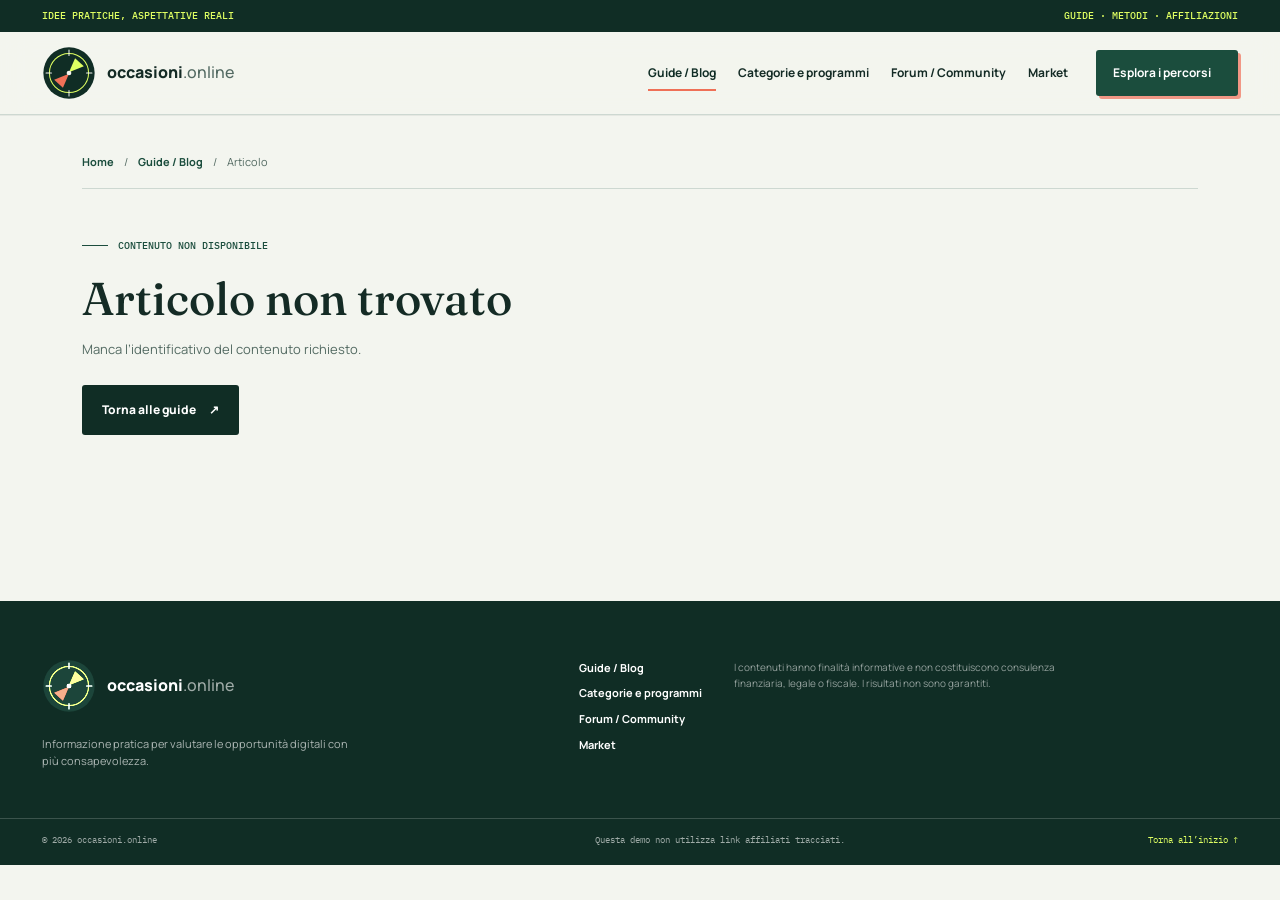
==== articolo.html @ 95d27167 "occasioni" ====
<!doctype html>
<html lang="it">
  <head>
    <meta charset="utf-8" />
    <meta name="viewport" content="width=device-width, initial-scale=1" />
    <meta name="theme-color" content="#102d25" />
    <meta id="page-description" name="description" content="Leggi le guide di Occasioni.online sui metodi per guadagnare online." />
    <title>Articolo — Occasioni.online</title>
    <link rel="preconnect" href="https://fonts.googleapis.com" />
    <link rel="preconnect" href="https://fonts.gstatic.com" crossorigin />
    <link
      href="https://fonts.googleapis.com/css2?family=Fraunces:opsz,wght@9..144,400;9..144,500;9..144,600;9..144,700&family=IBM+Plex+Mono:wght@400;500;600&family=Manrope:wght@400;500;600;700;800&display=swap"
      rel="stylesheet"
    />
    <link rel="stylesheet" href="occasioni.css?v=15" />
    <script src="https://unpkg.com/lucide@0.468.0" defer></script>
    <script src="content-pages.js?v=2" defer></script>
  </head>
  <body data-content-page="article">
    <a class="skip-link" href="#main">Salta al contenuto</a>

    <div class="topline">
      <div class="topline__inner">
        <span>IDEE PRATICHE, ASPETTATIVE REALI</span>
        <span>Guide · metodi · affiliazioni</span>
      </div>
    </div>

    <header class="site-header">
      <div class="site-header__inner">
        <a class="brand" href="index.html#inizio" aria-label="Occasioni.online, inizio pagina">
          <img class="brand__mark" src="assets/occasioni-compass.svg?v=1" alt="" />
          <span class="brand__name">occasioni<span>.online</span></span>
        </a>
        <button class="menu-toggle" id="menu-toggle" type="button" aria-label="Apri il menu" aria-controls="primary-navigation" aria-expanded="false">
          <span></span>
          <span></span>
        </button>
        <nav class="primary-nav" id="primary-navigation" aria-label="Navigazione principale">
          <a href="guide.html" aria-current="page">Guide / Blog</a>
          <a href="opportunita.html">Categorie e programmi</a>
          <a href="community.html">Forum / Community</a>
          <a href="market.html">Market</a>
        </nav>
        <a class="header-link" href="opportunita.html">Esplora i percorsi <i data-lucide="arrow-up-right" aria-hidden="true"></i></a>
      </div>
    </header>

    <main class="detail-page" id="main">
      <nav class="breadcrumbs" aria-label="Percorso di navigazione">
        <a href="index.html">Home</a><span aria-hidden="true">/</span><a href="guide.html">Guide / Blog</a><span aria-hidden="true">/</span><span id="detail-breadcrumb" aria-current="page">Articolo</span>
      </nav>

      <p class="detail-state" id="detail-state" role="status" aria-live="polite">Caricamento articolo…</p>

      <article class="article-detail" id="article-detail" hidden>
        <header class="article-detail__header">
          <p class="eyebrow eyebrow--dark"><span class="eyebrow__rule"></span><span id="detail-category"></span></p>
          <h1 id="detail-title"></h1>
          <p class="article-detail__excerpt" id="detail-excerpt"></p>
          <div class="article-detail__meta">
            <span id="detail-reading-time"></span>
            <div class="detail-tags" id="detail-tags" aria-label="Argomenti"></div>
          </div>
          <img class="article-detail__image" id="detail-image" src="" alt="" fetchpriority="high" hidden />
        </header>

        <div class="article-detail__body" id="detail-body"></div>

        <section class="article-detail__points" id="detail-points-section" aria-labelledby="detail-points-title" hidden>
          <h2 id="detail-points-title">Da tenere a mente</h2>
          <ul id="detail-points"></ul>
        </section>

        <div class="article-detail__actions">
          <a class="button button--dark" href="guide.html">Altre guide <i data-lucide="arrow-up-right" aria-hidden="true"></i></a>
        </div>
      </article>

      <section class="detail-not-found" id="detail-not-found" aria-labelledby="detail-error-title" hidden>
        <p class="eyebrow eyebrow--dark"><span class="eyebrow__rule"></span> CONTENUTO NON DISPONIBILE</p>
        <h1 id="detail-error-title">Articolo non trovato</h1>
        <p id="detail-error-message">Il link potrebbe non essere corretto o l’articolo non è pubblicato.</p>
        <a class="button button--dark" href="guide.html">Torna alle guide <span aria-hidden="true">↗</span></a>
      </section>
    </main>

    <footer class="site-footer">
      <div class="site-footer__main">
        <div>
          <a class="brand brand--footer" href="index.html#inizio">
            <img class="brand__mark" src="assets/occasioni-compass.svg?v=1" alt="" />
            <span class="brand__name">occasioni<span>.online</span></span>
          </a>
          <p>Informazione pratica per valutare le opportunità digitali con più consapevolezza.</p>
        </div>
        <nav class="footer-nav" aria-label="Navigazione nel footer">
          <a href="guide.html">Guide / Blog</a>
          <a href="opportunita.html">Categorie e programmi</a>
          <a href="community.html">Forum / Community</a>
          <a href="market.html">Market</a>
        </nav>
        <p class="site-footer__note">I contenuti hanno finalità informative e non costituiscono consulenza finanziaria, legale o fiscale. I risultati non sono garantiti.</p>
      </div>
      <div class="site-footer__bottom">
        <span>© <span id="current-year"></span> occasioni.online</span>
        <span>Questa demo non utilizza link affiliati tracciati.</span>
        <a href="#main">Torna all’inizio ↑</a>
      </div>
    </footer>
  </body>
</html>
---- occasioni.css ----
:root {
  color-scheme: light;
  --ink: #17231f;
  --forest: #193c30;
  --forest-deep: #10271f;
  --paper: #f4f5ef;
  --white: #fff;
  --acid: #d9f277;
  --coral: #ef7354;
  --sky: #c8e2e4;
  --muted: #63716a;
  --line: #d7ded7;
  --display: "Fraunces", Georgia, serif;
  --body: "Manrope", sans-serif;
  --mono: "IBM Plex Mono", monospace;
}

* {
  box-sizing: border-box;
}

html {
  scroll-behavior: smooth;
  scroll-padding-top: 90px;
}

body {
  margin: 0;
  background: var(--paper);
  color: var(--ink);
  font-family: var(--body);
  font-size: 15px;
  line-height: 1.6;
}

button,
input,
select {
  color: inherit;
  font: inherit;
}

a {
  color: inherit;
}

button,
a,
input,
select {
  -webkit-tap-highlight-color: transparent;
}

a:focus-visible,
button:focus-visible,
input:focus-visible,
select:focus-visible,
summary:focus-visible {
  outline: 3px solid var(--coral);
  outline-offset: 3px;
}

::selection {
  background: var(--acid);
  color: var(--forest-deep);
}

[hidden] {
  display: none !important;
}

.skip-link:not(:focus) {
  position: absolute;
  width: 1px;
  height: 1px;
  padding: 0;
  margin: -1px;
  overflow: hidden;
  clip: rect(0, 0, 0, 0);
  white-space: nowrap;
  border: 0;
}

.skip-link:focus {
  position: fixed;
  z-index: 30;
  top: 12px;
  left: 12px;
  padding: 10px 14px;
  background: var(--white);
}

.topline {
  background: var(--forest-deep);
  color: var(--acid);
  font-family: var(--mono);
  font-size: 10px;
  font-weight: 500;
  text-transform: uppercase;
}

.topline__inner {
  display: flex;
  justify-content: space-between;
  align-items: center;
  max-width: 1440px;
  min-height: 32px;
  padding: 0 42px;
  margin: 0 auto;
}

.site-header {
  position: sticky;
  z-index: 20;
  top: 0;
  background: var(--paper);
  border-bottom: 1px solid var(--line);
}

.site-header__inner {
  display: flex;
  align-items: center;
  gap: 28px;
  max-width: 1440px;
  min-height: 76px;
  padding: 0 42px;
  margin: 0 auto;
}

.brand {
  display: inline-flex;
  flex: 0 0 auto;
  align-items: center;
  gap: 11px;
  text-decoration: none;
}

.brand__mark {
  display: block;
  flex: 0 0 60px;
  width: 60px;
  height: 60px;
  background: transparent;
}

.brand__name {
  font-size: 16px;
  font-weight: 800;
}

.brand__name span {
  color: var(--muted);
  font-weight: 500;
}

.primary-nav {
  display: flex;
  align-items: center;
  gap: 26px;
  margin-left: auto;
  font-size: 12px;
  font-weight: 700;
}

.primary-nav a,
.footer-nav a {
  text-decoration: none;
}

.primary-nav a:hover,
.footer-nav a:hover,
.site-footer__bottom a:hover {
  text-decoration: underline;
  text-underline-offset: 4px;
}

.header-link {
  display: inline-flex;
  align-items: center;
  gap: 10px;
  min-height: 42px;
  padding: 0 15px;
  background: var(--forest);
  color: var(--white);
  font-size: 12px;
  font-weight: 700;
  text-decoration: none;
  transition: background 160ms ease, color 160ms ease;
}

.header-link:hover {
  background: var(--acid);
  color: var(--forest-deep);
}

.menu-toggle {
  display: none;
  width: 42px;
  height: 42px;
  padding: 10px;
  border: 1px solid var(--line);
  background: transparent;
  cursor: pointer;
}

.menu-toggle span {
  display: block;
  height: 2px;
  margin: 5px 0;
  background: var(--forest-deep);
  transition: transform 160ms ease;
}

.menu-toggle[aria-expanded="true"] span:first-child {
  transform: translateY(3.5px) rotate(45deg);
}

.menu-toggle[aria-expanded="true"] span:last-child {
  transform: translateY(-3.5px) rotate(-45deg);
}

.hero {
  position: relative;
  display: grid;
  min-height: 570px;
  overflow: hidden;
  align-items: center;
  isolation: isolate;
  background: var(--paper);
  color: var(--forest-deep);
}

.hero__image {
  position: absolute;
  z-index: -1;
  inset: 0;
  width: 100%;
  height: 100%;
}

.hero__image {
  object-fit: cover;
  object-position: center 52%;
  animation: hero-arrive 900ms ease-out both;
}

.hero__content {
  width: min(100%, 1440px);
  padding: 68px 42px 60px;
  margin: 0 auto;
  animation: text-arrive 650ms 100ms ease-out both;
}

.eyebrow {
  display: flex;
  align-items: center;
  gap: 10px;
  margin: 0 0 22px;
  font-family: var(--mono);
  font-size: 10px;
  font-weight: 500;
  line-height: 1.4;
  text-transform: uppercase;
}

.eyebrow__rule {
  display: inline-block;
  flex: 0 0 26px;
  width: 26px;
  height: 1px;
  background: currentColor;
}

.eyebrow--light {
  color: var(--acid);
}

.eyebrow--dark {
  color: var(--forest);
}

.hero h1 {
  max-width: 800px;
  margin: 0;
  font-family: var(--display);
  font-size: 76px;
  font-weight: 500;
  line-height: 0.96;
}

.hero .eyebrow,
.hero h1,
.hero__intro,
.hero__text-link {
  text-shadow: 0 1px 8px rgba(255, 255, 255, 0.7);
}

.hero h1 em,
.section-heading h2 em,
.directory__heading h2 em {
  color: var(--acid);
  font-weight: 400;
}

.hero h1 em {
  color: #a5402e;
}

.hero__dot {
  color: var(--acid);
}

.hero__intro {
  max-width: 550px;
  margin: 28px 0 0;
  color: rgba(16, 39, 31, 0.92);
  font-size: 17px;
}

.hero__actions {
  display: flex;
  flex-wrap: wrap;
  align-items: center;
  gap: 24px;
  margin-top: 32px;
}

.button {
  display: inline-flex;
  align-items: center;
  justify-content: center;
  gap: 20px;
  min-height: 48px;
  padding: 0 20px;
  border: 0;
  font-size: 12px;
  font-weight: 800;
  text-decoration: none;
  transition: transform 160ms ease, background 160ms ease;
}

.button:hover {
  transform: translateY(-2px);
}

.button--acid {
  background: var(--acid);
  color: var(--forest-deep);
}

.hero__text-link {
  color: var(--forest-deep);
  font-size: 12px;
  font-weight: 700;
  text-decoration-thickness: 1px;
  text-underline-offset: 5px;
}

.section-wrap {
  max-width: 1440px;
  padding: 92px 42px;
  margin: 0 auto;
}

.section-heading {
  display: flex;
  justify-content: space-between;
  align-items: end;
  gap: 40px;
  margin-bottom: 42px;
}

.section-heading .eyebrow {
  margin-bottom: 18px;
}

.section-heading h2,
.directory__heading h2,
.method__intro h2,
.disclosure h2 {
  margin: 0;
  font-family: var(--display);
  font-size: 52px;
  font-weight: 500;
  line-height: 1.04;
}

.section-heading h2 em {
  color: var(--forest);
}

.section-heading__note {
  max-width: 390px;
  margin: 0 0 5px;
  color: var(--muted);
  font-size: 13px;
}

.category-grid {
  display: grid;
  grid-template-columns: repeat(4, minmax(0, 1fr));
  border-top: 1px solid var(--line);
  border-left: 1px solid var(--line);
}

.category-link {
  display: grid;
  grid-template-columns: 32px 1fr 20px;
  align-items: start;
  gap: 13px;
  min-height: 122px;
  padding: 21px 17px;
  border-right: 1px solid var(--line);
  border-bottom: 1px solid var(--line);
  background: rgba(255, 255, 255, 0.32);
  text-decoration: none;
  transition: background 180ms ease, color 180ms ease;
}

.category-link:hover {
  background: var(--forest);
  color: var(--white);
}

.category-link__number {
  padding-top: 3px;
  color: var(--coral);
  font-family: var(--mono);
  font-size: 10px;
  font-weight: 600;
}

.category-link strong,
.category-link small {
  display: block;
}

.category-link strong {
  font-size: 13px;
  line-height: 1.4;
}

.category-link small {
  margin-top: 8px;
  color: var(--muted);
  font-size: 10px;
  line-height: 1.5;
}

.category-link:hover small {
  color: rgba(255, 255, 255, 0.7);
}

.category-link__arrow {
  justify-self: end;
  color: var(--forest);
}

.category-link:hover .category-link__arrow {
  color: var(--acid);
}

.guides {
  border-top: 1px solid var(--line);
}

.section-heading--guides {
  align-items: end;
}

.guide-tools {
  display: grid;
  grid-template-columns: minmax(190px, 1fr) minmax(150px, 0.75fr);
  gap: 12px;
  width: min(100%, 470px);
}

.search-field,
.select-field {
  display: grid;
  gap: 7px;
  min-width: 0;
  color: var(--muted);
  font-family: var(--mono);
  font-size: 9px;
  font-weight: 500;
  text-transform: uppercase;
}

.search-field input,
.select-field select {
  width: 100%;
  min-height: 44px;
  padding: 0 12px;
  border: 1px solid var(--line);
  border-radius: 0;
  background: var(--white);
  color: var(--ink);
  font-family: var(--body);
  font-size: 11px;
  font-weight: 600;
  text-transform: none;
}

.search-field input::placeholder {
  color: #87938c;
  font-weight: 400;
}

.results-status {
  min-height: 18px;
  margin: -20px 0 18px;
  color: var(--muted);
  font-family: var(--mono);
  font-size: 10px;
}

.article-grid {
  display: grid;
  grid-template-columns: repeat(3, minmax(0, 1fr));
  gap: 32px 22px;
}

.article-card {
  min-width: 0;
  border-bottom: 1px solid var(--line);
  animation: card-arrive 380ms ease-out both;
  cursor: pointer;
}

.article-card__image-wrap {
  position: relative;
  overflow: hidden;
  aspect-ratio: 1.48;
  background: var(--sky);
}

.article-card__image {
  display: block;
  width: 100%;
  height: 100%;
  object-fit: cover;
  transition: transform 350ms ease;
}

.article-card:hover .article-card__image {
  transform: scale(1.035);
}

.article-card__number {
  position: absolute;
  right: 12px;
  bottom: 12px;
  display: grid;
  place-items: center;
  width: 34px;
  height: 34px;
  background: var(--acid);
  color: var(--forest-deep);
  font-family: var(--mono);
  font-size: 10px;
  font-weight: 600;
}

.article-card__content {
  padding: 17px 2px 19px;
}

.article-card__meta {
  display: flex;
  justify-content: space-between;
  gap: 10px;
  margin-bottom: 10px;
  color: var(--forest);
  font-family: var(--mono);
  font-size: 9px;
  font-weight: 500;
  text-transform: uppercase;
}

.article-card h3 {
  margin: 0;
  font-family: var(--display);
  font-size: 25px;
  font-weight: 500;
  line-height: 1.12;
}

.article-card__excerpt {
  margin: 11px 0 16px;
  color: var(--muted);
  font-size: 11px;
  line-height: 1.7;
}

.article-card__read {
  display: inline-flex;
  align-items: center;
  gap: 12px;
  padding: 0 0 5px;
  border: 0;
  border-bottom: 1px solid var(--forest);
  background: transparent;
  color: var(--forest);
  cursor: pointer;
  font-size: 11px;
  font-weight: 800;
}

.article-card__read:hover {
  color: #a5402e;
  border-color: var(--coral);
}

.empty-state {
  padding: 26px 0;
  border-top: 1px solid var(--line);
  color: var(--muted);
  font-size: 13px;
}

.directory {
  background: var(--forest);
  color: var(--white);
}

.directory__inner {
  max-width: 1440px;
  padding: 88px 42px 72px;
  margin: 0 auto;
}

.directory__heading {
  display: flex;
  justify-content: space-between;
  align-items: end;
  gap: 40px;
  margin-bottom: 42px;
}

.directory__heading h2 em {
  color: var(--acid);
}

.directory__heading > p {
  max-width: 440px;
  margin: 0 0 5px;
  color: rgba(255, 255, 255, 0.74);
  font-size: 13px;
}

.directory__filters {
  display: flex;
  align-items: end;
  justify-content: space-between;
  gap: 24px;
  padding-bottom: 19px;
  border-bottom: 1px solid rgba(255, 255, 255, 0.2);
}

.directory__sector-control {
  display: grid;
  justify-items: end;
  gap: 7px;
}

.directory__filter-label {
  color: rgba(255, 255, 255, 0.72);
  font-family: var(--mono);
  font-size: 9px;
  text-transform: uppercase;
}

.search-field--light {
  width: min(100%, 330px);
  color: var(--acid);
}

.search-field--light input {
  border-color: rgba(255, 255, 255, 0.35);
  background: transparent;
  color: var(--white);
}

.search-field--light input::placeholder {
  color: rgba(255, 255, 255, 0.55);
}

.sector-filter {
  display: flex;
  flex-wrap: wrap;
  justify-content: end;
  gap: 7px;
}

.sector-filter button {
  min-height: 34px;
  padding: 0 11px;
  border: 1px solid rgba(255, 255, 255, 0.28);
  background: transparent;
  color: rgba(255, 255, 255, 0.82);
  cursor: pointer;
  font-size: 10px;
  font-weight: 700;
  transition: background 150ms ease, color 150ms ease;
}

.sector-filter button:hover,
.sector-filter button[aria-pressed="true"] {
  border-color: var(--acid);
  background: var(--acid);
  color: var(--forest-deep);
}

.results-status--light {
  margin: 18px 0 7px;
  color: rgba(255, 255, 255, 0.65);
}

.program-grid {
  display: grid;
  grid-template-columns: repeat(3, minmax(0, 1fr));
  gap: 1px;
  background: rgba(255, 255, 255, 0.2);
  border: 1px solid rgba(255, 255, 255, 0.2);
}

.program-card {
  display: flex;
  min-height: 250px;
  flex-direction: column;
  align-items: start;
  padding: 23px;
  background: var(--forest-deep);
  animation: card-arrive 380ms ease-out both;
  cursor: pointer;
}

.program-card__type {
  display: inline-block;
  padding: 5px 8px;
  background: rgba(217, 242, 119, 0.13);
  color: var(--acid);
  font-family: var(--mono);
  font-size: 9px;
  text-transform: uppercase;
}

.program-card h3 {
  margin: 18px 0 7px;
  font-family: var(--display);
  font-size: 27px;
  font-weight: 500;
  line-height: 1.15;
}

.program-card__description {
  margin: 0;
  color: rgba(255, 255, 255, 0.7);
  font-size: 11px;
}

.program-card__sectors {
  display: flex;
  flex-wrap: wrap;
  gap: 6px;
  margin: 16px 0 19px;
}

.program-card__sectors span {
  padding: 4px 7px;
  border: 1px solid rgba(255, 255, 255, 0.2);
  color: rgba(255, 255, 255, 0.78);
  font-size: 9px;
}

.program-card__link {
  display: inline-flex;
  align-items: center;
  gap: 10px;
  margin-top: auto;
  color: var(--acid);
  font-size: 11px;
  font-weight: 800;
  text-decoration-thickness: 1px;
  text-underline-offset: 4px;
}

.program-card__link:hover {
  color: var(--white);
}

.directory__disclaimer {
  max-width: 950px;
  margin: 22px 0 0;
  color: rgba(255, 255, 255, 0.62);
  font-size: 10px;
}

.directory__disclaimer strong {
  color: var(--acid);
}

.method {
  display: grid;
  grid-template-columns: minmax(260px, 0.85fr) minmax(0, 1.15fr);
  gap: 80px;
  align-items: start;
}

.method__intro h2 {
  font-size: 44px;
}

.method__intro > p:last-child {
  max-width: 440px;
  margin: 20px 0 0;
  color: var(--muted);
  font-size: 12px;
}

.method__steps {
  border-top: 1px solid var(--line);
}

.method-step {
  display: grid;
  grid-template-columns: 54px 1fr;
  gap: 18px;
  padding: 20px 0;
  border-bottom: 1px solid var(--line);
}

.method-step > span {
  padding-top: 3px;
  color: var(--coral);
  font-family: var(--mono);
  font-size: 11px;
  font-weight: 600;
}

.method-step h3 {
  margin: 0;
  font-size: 14px;
}

.method-step p {
  margin: 5px 0 0;
  color: var(--muted);
  font-size: 11px;
}

.disclosure {
  background: var(--coral);
  color: var(--forest-deep);
}

.disclosure__inner {
  display: grid;
  grid-template-columns: 52px 1fr minmax(240px, 0.65fr);
  align-items: center;
  gap: 25px;
  max-width: 1440px;
  min-height: 250px;
  padding: 45px 42px;
  margin: 0 auto;
}

.disclosure__mark {
  display: grid;
  place-items: center;
  width: 44px;
  height: 44px;
  border: 1px solid var(--forest-deep);
  border-radius: 50%;
  font-family: var(--display);
  font-size: 26px;
}

.disclosure .eyebrow {
  margin-bottom: 12px;
}

.disclosure h2 {
  font-size: 38px;
}

.disclosure__inner > p {
  max-width: 370px;
  margin: 0;
  font-size: 12px;
  font-weight: 600;
}

.site-footer {
  background: var(--forest-deep);
  color: var(--white);
}

.site-footer__main,
.site-footer__bottom {
  display: grid;
  grid-template-columns: 1fr auto 1fr;
  gap: 32px;
  max-width: 1440px;
  padding: 44px 42px;
  margin: 0 auto;
}

.brand--footer .brand__mark {
  filter: brightness(1.12);
}

.brand--footer .brand__name {
  color: var(--white);
}

.brand--footer .brand__name span {
  color: rgba(255, 255, 255, 0.6);
}

.site-footer__main > div > p {
  max-width: 320px;
  margin: 15px 0 0;
  color: rgba(255, 255, 255, 0.65);
  font-size: 11px;
}

.footer-nav {
  display: grid;
  align-content: start;
  gap: 8px;
  font-size: 11px;
  font-weight: 700;
}

.site-footer__note {
  max-width: 350px;
  margin: 0;
  color: rgba(255, 255, 255, 0.55);
  font-size: 10px;
}

.site-footer__bottom {
  grid-template-columns: 1fr 1fr auto;
  align-items: center;
  padding-top: 14px;
  padding-bottom: 18px;
  border-top: 1px solid rgba(255, 255, 255, 0.18);
  color: rgba(255, 255, 255, 0.6);
  font-family: var(--mono);
  font-size: 9px;
}

.site-footer__bottom a {
  color: var(--acid);
  text-decoration: none;
}

.article-dialog {
  width: min(760px, calc(100% - 28px));
  max-height: min(820px, calc(100% - 28px));
  padding: 0;
  border: 0;
  background: var(--paper);
  color: var(--ink);
}

.article-dialog::backdrop {
  background: rgba(9, 22, 17, 0.76);
  backdrop-filter: blur(3px);
}

.article-dialog__panel {
  position: relative;
  padding: 46px clamp(22px, 7vw, 66px) 38px;
  overflow-y: auto;
}

.article-dialog__close-form {
  position: absolute;
  top: 16px;
  right: 16px;
}

.dialog-close {
  display: grid;
  place-items: center;
  width: 40px;
  height: 40px;
  border: 1px solid var(--line);
  background: transparent;
  color: var(--forest-deep);
  cursor: pointer;
  font-size: 25px;
  line-height: 1;
}

.dialog-close:hover {
  background: var(--acid);
}

.article-dialog__panel > .eyebrow {
  margin: 8px 48px 14px 0;
}

.article-dialog h2 {
  max-width: 600px;
  margin: 0;
  font-family: var(--display);
  font-size: 42px;
  font-weight: 500;
  line-height: 1.08;
}

.article-dialog__meta {
  margin: 14px 0 26px;
  color: var(--muted);
  font-family: var(--mono);
  font-size: 10px;
}

.article-dialog__body h3 {
  margin: 24px 0 7px;
  font-size: 14px;
}

.article-dialog__body p,
.article-dialog__body li {
  color: #405049;
  font-size: 13px;
}

.article-dialog__body ul {
  padding-left: 21px;
}

.article-dialog__disclaimer {
  padding-top: 15px;
  margin-top: 26px;
  border-top: 1px solid var(--line);
  color: var(--muted);
  font-size: 10px;
}

@keyframes hero-arrive {
  from { transform: scale(1.035); }
  to { transform: scale(1); }
}

@keyframes text-arrive {
  from { opacity: 0; transform: translateY(14px); }
  to { opacity: 1; transform: translateY(0); }
}

@keyframes card-arrive {
  from { opacity: 0.4; transform: translateY(8px); }
  to { opacity: 1; transform: translateY(0); }
}

@media (max-width: 1050px) {
  .site-header__inner,
  .topline__inner,
  .hero__content,
  .section-wrap,
  .directory__inner,
  .disclosure__inner,
  .site-footer__main,
  .site-footer__bottom {
    padding-right: 28px;
    padding-left: 28px;
  }

  .primary-nav {
    gap: 16px;
  }

  .header-link {
    display: none;
  }

  .category-grid {
    grid-template-columns: repeat(2, minmax(0, 1fr));
  }

  .method {
    gap: 45px;
  }

  .disclosure__inner {
    grid-template-columns: 48px 1fr 0.8fr;
  }
}

@media (max-width: 760px) {
  html {
    scroll-padding-top: 72px;
  }

  .topline__inner {
    min-height: 29px;
    padding-right: 18px;
    padding-left: 18px;
    font-size: 8px;
  }

  .topline__inner span:last-child {
    display: none;
  }

  .site-header__inner {
    position: relative;
    min-height: 66px;
    padding: 0 18px;
  }

  .brand__mark {
    flex-basis: 48px;
    width: 48px;
    height: 48px;
  }

  .brand__name {
    font-size: 14px;
  }

  .menu-toggle {
    display: block;
    margin-left: auto;
  }

  .primary-nav {
    position: absolute;
    top: calc(100% + 1px);
    right: 0;
    left: 0;
    display: none;
    align-items: stretch;
    gap: 0;
    padding: 5px 18px 13px;
    margin: 0;
    border-bottom: 1px solid var(--line);
    background: var(--paper);
  }

  .primary-nav.is-open {
    display: grid;
  }

  .primary-nav a {
    padding: 12px 0;
    border-bottom: 1px solid var(--line);
  }

  .hero {
    min-height: 500px;
    align-items: end;
  }

  .hero__image {
    object-position: 58% center;
  }

  .hero__content {
    padding: 48px 20px 52px;
  }

  .eyebrow {
    font-size: 9px;
  }

  .hero h1 {
    font-size: 50px;
  }

  .hero__intro {
    max-width: 450px;
    margin-top: 19px;
    font-size: 14px;
  }

  .hero__actions {
    align-items: start;
    gap: 17px;
    margin-top: 23px;
  }

  .button {
    min-height: 45px;
    padding: 0 15px;
  }

  .hero__text-link {
    align-self: center;
    max-width: 155px;
    font-size: 10px;
  }

  .section-wrap {
    padding: 66px 20px;
  }

  .section-heading,
  .directory__heading {
    display: grid;
    gap: 17px;
    margin-bottom: 28px;
  }

  .section-heading h2,
  .directory__heading h2,
  .method__intro h2 {
    font-size: 39px;
  }

  .section-heading__note {
    max-width: 520px;
    font-size: 12px;
  }

  .category-grid {
    grid-template-columns: 1fr;
  }

  .category-link {
    min-height: 86px;
    padding: 15px 13px;
  }

  .category-link small {
    margin-top: 4px;
  }

  .guide-tools {
    grid-template-columns: 1fr;
    gap: 10px;
    width: 100%;
  }

  .results-status {
    margin: -13px 0 14px;
  }

  .article-grid {
    grid-template-columns: 1fr;
    gap: 25px;
  }

  .article-card__image-wrap {
    aspect-ratio: 1.55;
  }

  .article-card h3 {
    font-size: 24px;
  }

  .directory__inner {
    padding: 66px 20px 52px;
  }

  .directory__heading > p {
    font-size: 12px;
  }

  .directory__filters {
    display: grid;
    gap: 18px;
    align-items: start;
  }

  .directory__sector-control {
    justify-items: start;
    width: 100%;
  }

  .search-field--light {
    width: 100%;
  }

  .sector-filter {
    justify-content: start;
  }

  .sector-filter button {
    min-height: 36px;
  }

  .program-grid {
    grid-template-columns: 1fr;
  }

  .program-card {
    min-height: 220px;
    padding: 20px;
  }

  .method {
    grid-template-columns: 1fr;
    gap: 28px;
  }

  .method-step {
    grid-template-columns: 38px 1fr;
    gap: 12px;
  }

  .disclosure__inner {
    grid-template-columns: 40px 1fr;
    gap: 17px;
    padding: 37px 20px;
  }

  .disclosure__mark {
    width: 36px;
    height: 36px;
    font-size: 22px;
  }

  .disclosure .eyebrow {
    font-size: 8px;
  }

  .disclosure h2 {
    font-size: 30px;
  }

  .disclosure__inner > p {
    grid-column: 2;
    font-size: 11px;
  }

  .site-footer__main {
    grid-template-columns: 1fr 1fr;
    gap: 26px 18px;
    padding: 38px 20px 28px;
  }

  .site-footer__main > div {
    grid-column: 1 / -1;
  }

  .site-footer__note {
    grid-column: 1 / -1;
  }

  .site-footer__bottom {
    grid-template-columns: 1fr auto;
    gap: 9px;
    padding: 15px 20px 19px;
    font-size: 8px;
  }

  .site-footer__bottom span:nth-child(2) {
    grid-column: 1 / -1;
    grid-row: 2;
  }

  .article-dialog__panel {
    padding: 44px 22px 28px;
  }

  .article-dialog h2 {
    font-size: 34px;
  }
}

@media (prefers-reduced-motion: reduce) {
  *,
  *::before,
  *::after {
    scroll-behavior: auto !important;
    animation-duration: 0.01ms !important;
    animation-iteration-count: 1 !important;
    transition-duration: 0.01ms !important;
  }
}

.breadcrumbs {
  display: flex;
  flex-wrap: wrap;
  align-items: center;
  gap: 10px;
  padding-bottom: 17px;
  border-bottom: 1px solid var(--line);
  color: var(--muted);
  font-size: 11px;
}

.breadcrumbs a {
  color: var(--forest);
  font-weight: 700;
  text-decoration: none;
}

.breadcrumbs a:hover {
  text-decoration: underline;
  text-underline-offset: 4px;
}

.detail-page {
  max-width: 1120px;
  padding: 38px 42px 96px;
  margin: 0 auto;
}

.detail-state {
  min-height: 240px;
  padding-top: 38px;
  color: var(--muted);
  font-family: var(--mono);
  font-size: 11px;
}

.article-detail,
.program-detail {
  animation: text-arrive 420ms ease-out both;
}

.article-detail__header {
  max-width: 900px;
  padding-top: 36px;
  margin: 0 auto;
}

.article-detail h1,
.program-detail h1,
.detail-not-found h1 {
  max-width: 900px;
  margin: 0;
  font-family: var(--display);
  font-size: 58px;
  font-weight: 500;
  line-height: 1.03;
}

.article-detail__excerpt,
.program-detail__description {
  max-width: 760px;
  margin: 22px 0;
  color: var(--muted);
  font-size: 16px;
}

.article-detail__meta {
  display: flex;
  flex-wrap: wrap;
  align-items: center;
  gap: 15px;
  margin-top: 24px;
  color: var(--muted);
  font-family: var(--mono);
  font-size: 10px;
}

.detail-tags {
  display: flex;
  flex-wrap: wrap;
  gap: 7px;
}

.detail-tags span {
  padding: 5px 8px;
  background: rgba(25, 60, 48, 0.08);
  color: var(--forest);
  font-family: var(--body);
  font-size: 10px;
  font-weight: 700;
}

.article-detail__image {
  display: block;
  width: 100%;
  max-height: 520px;
  aspect-ratio: 1.72;
  margin-top: 32px;
  background: var(--sky);
  object-fit: cover;
}

.article-detail__body {
  max-width: 720px;
  margin: 42px auto;
}

.article-detail__body p,
.article-detail__body li {
  color: #35463e;
  font-size: 16px;
  line-height: 1.85;
}

.article-detail__body p {
  margin: 0 0 24px;
}

.article-detail__body h2 {
  margin: 42px 0 14px;
  font-family: var(--display);
  font-size: 34px;
  font-weight: 500;
  line-height: 1.1;
}

.article-detail__body ul {
  padding-left: 22px;
}

.article-detail__points {
  max-width: 720px;
  padding: 24px 0;
  margin: 0 auto;
  border-top: 1px solid var(--line);
  border-bottom: 1px solid var(--line);
}

.article-detail__points h2,
.program-detail__information h2 {
  margin: 0 0 13px;
  font-size: 14px;
}

.article-detail__points ul {
  display: grid;
  gap: 9px;
  padding-left: 19px;
  margin: 0;
  color: var(--muted);
  font-size: 12px;
}

.article-detail__actions {
  max-width: 720px;
  margin: 32px auto 0;
}

.program-detail {
  padding-top: 36px;
}

.program-detail__header {
  padding-bottom: 30px;
  border-bottom: 1px solid var(--line);
}

.program-detail__description {
  margin-bottom: 0;
}

.program-detail__information {
  display: grid;
  grid-template-columns: 1fr 1fr;
  gap: 34px;
  padding: 26px 0;
  border-bottom: 1px solid var(--line);
}

.program-detail__information section {
  min-width: 0;
}

.program-detail__actions {
  display: flex;
  flex-wrap: wrap;
  gap: 12px;
  margin-top: 30px;
}

.program-detail__note {
  max-width: 740px;
  margin: 23px 0 0;
  color: var(--muted);
  font-size: 11px;
}

.detail-not-found {
  max-width: 760px;
  padding: 50px 0 70px;
}

.detail-not-found h1 {
  font-size: 46px;
}

.detail-not-found > p:not(.eyebrow) {
  margin: 17px 0 25px;
  color: var(--muted);
  font-size: 13px;
}

.article-dialog__actions {
  display: flex;
  justify-content: flex-start;
  margin-top: 22px;
}

.program-dialog__description {
  margin: 20px 0;
  color: #405049;
  font-size: 13px;
}

.program-dialog__tags {
  display: flex;
  flex-wrap: wrap;
  gap: 7px;
}

.program-dialog__tags span {
  padding: 5px 8px;
  background: rgba(25, 60, 48, 0.08);
  color: var(--forest);
  font-size: 10px;
  font-weight: 700;
}

.program-card__link {
  padding: 0;
  border: 0;
  background: transparent;
  cursor: pointer;
  font-family: var(--body);
}

.program-card__link:hover {
  text-decoration: underline;
  text-underline-offset: 4px;
}

@media (max-width: 760px) {
  .detail-page {
    padding: 28px 20px 66px;
  }

  .breadcrumbs {
    gap: 7px;
    font-size: 10px;
  }

  .article-detail__header,
  .program-detail {
    padding-top: 27px;
  }

  .article-detail h1,
  .program-detail h1,
  .detail-not-found h1 {
    font-size: 39px;
  }

  .article-detail__excerpt,
  .program-detail__description {
    margin: 16px 0;
    font-size: 14px;
  }

  .article-detail__meta {
    display: grid;
    gap: 10px;
    margin-top: 18px;
  }

  .article-detail__image {
    aspect-ratio: 1.35;
    margin-top: 23px;
  }

  .article-detail__body {
    margin: 29px 0;
  }

  .article-detail__body p,
  .article-detail__body li {
    font-size: 14px;
  }

  .article-detail__body h2 {
    font-size: 28px;
  }

  .program-detail__information {
    grid-template-columns: 1fr;
    gap: 22px;
  }

  .program-detail__actions {
    display: grid;
  }

  .program-detail__actions .button,
  .article-detail__actions .button {
    justify-content: space-between;
    width: 100%;
  }

  .article-dialog__actions .button {
    width: 100%;
    justify-content: space-between;
  }
}

.primary-nav a[aria-current="page"] {
  color: var(--coral);
}

.portal-main {
  min-height: 58vh;
}

.portal-breadcrumbs {
  max-width: 1120px;
  padding: 30px 42px 16px;
  margin: 0 auto;
}

.portal-intro {
  max-width: 1120px;
  padding: 38px 42px 52px;
  margin: 0 auto;
}

.portal-intro h1 {
  max-width: 800px;
  margin: 0;
  font-family: var(--display);
  font-size: 52px;
  font-weight: 500;
  line-height: 1.05;
}

.portal-intro__lead {
  max-width: 690px;
  margin: 17px 0 23px;
  color: var(--muted);
  font-size: 15px;
}

.portal-intro--with-image {
  display: grid;
  grid-template-columns: minmax(0, 1fr) minmax(300px, 0.78fr);
  align-items: center;
  gap: 48px;
}

.portal-intro__image {
  display: block;
  width: 100%;
  max-height: 330px;
  aspect-ratio: 1.48;
  background: var(--sky);
  object-fit: cover;
}

.portal-section {
  padding-top: 22px;
  padding-bottom: 62px;
}

.portal-section__heading {
  margin-bottom: 23px;
}

.portal-section__heading h2 {
  margin: 0;
  font-family: var(--display);
  font-size: 36px;
  font-weight: 500;
  line-height: 1.1;
}

.portal-section .results-status {
  margin-top: 0;
}

.community-notice {
  display: grid;
  grid-template-columns: 100px minmax(0, 1fr);
  gap: 27px;
  padding: 29px 32px;
  background: var(--forest-deep);
  color: var(--white);
}

.community-notice__index {
  color: var(--acid);
  font-family: var(--mono);
  font-size: 13px;
  line-height: 1.6;
}

.community-notice h2 {
  max-width: 680px;
  margin: 0;
  font-family: var(--display);
  font-size: 34px;
  font-weight: 500;
  line-height: 1.12;
}

.community-notice p:last-child {
  max-width: 720px;
  margin: 14px 0 0;
  color: rgba(255, 255, 255, 0.74);
  font-size: 12px;
}

.market-notice {
  display: grid;
  grid-template-columns: 230px minmax(0, 1fr);
  align-items: start;
  gap: 24px;
  padding-top: 23px;
  padding-bottom: 23px;
  border-top: 1px solid var(--line);
  border-bottom: 1px solid var(--line);
}

.market-notice .eyebrow,
.market-notice p:last-child {
  margin: 0;
}

.market-notice p:last-child {
  max-width: 760px;
  color: var(--muted);
  font-size: 12px;
}

.market-list-heading {
  display: flex;
  justify-content: space-between;
  align-items: end;
  gap: 22px;
}

.market-toolbar {
  display: grid;
  grid-template-columns: minmax(0, 1fr) 260px;
  align-items: end;
  gap: 20px;
  margin-bottom: 20px;
}

.market-listing-grid {
  display: grid;
  grid-template-columns: repeat(3, minmax(0, 1fr));
  align-items: start;
  gap: 18px;
}

.market-empty {
  grid-column: 1 / -1;
  padding: 22px 0;
  border-top: 1px solid var(--line);
  color: var(--muted);
  font-size: 13px;
}

.market-listing {
  min-width: 0;
  background: var(--white);
  border-bottom: 2px solid var(--forest);
}

.market-listing__image {
  display: block;
  width: 100%;
  aspect-ratio: 1.45;
  background: var(--sky);
  object-fit: cover;
}

.market-listing__image--empty {
  display: grid;
  place-items: center;
  color: var(--forest);
  font-family: var(--mono);
  font-size: 10px;
  text-transform: uppercase;
}

.market-listing__content {
  padding: 17px;
}

.market-listing__preview-label {
  margin: 0 0 12px;
  color: #a5402e;
  font-family: var(--mono);
  font-size: 9px;
  font-weight: 600;
}

.market-listing__meta {
  display: flex;
  flex-wrap: wrap;
  gap: 8px;
  color: var(--muted);
  font-family: var(--mono);
  font-size: 9px;
  text-transform: uppercase;
}

.market-listing h3 {
  margin: 8px 0;
  font-family: var(--display);
  font-size: 24px;
  font-weight: 500;
  line-height: 1.15;
}

.market-listing__price {
  margin: 0 0 8px;
  color: var(--forest);
  font-size: 15px;
  font-weight: 800;
}

.market-listing__area,
.market-listing__description,
.market-listing__contact {
  margin: 9px 0;
  color: var(--muted);
  font-size: 11px;
  overflow-wrap: anywhere;
}

.market-listing__remove {
  padding: 5px 0;
  margin-top: 7px;
  border: 0;
  border-bottom: 1px solid var(--line);
  background: transparent;
  color: var(--forest);
  cursor: pointer;
  font-size: 10px;
  font-weight: 800;
}

.market-dialog {
  width: min(760px, calc(100% - 32px));
  max-height: calc(100vh - 32px);
  padding: 0;
  overflow-y: auto;
  border: 0;
  background: var(--paper);
  color: var(--ink);
}

.market-dialog::backdrop {
  background: rgba(12, 25, 20, 0.76);
}

.market-dialog__panel {
  position: relative;
  padding: 34px;
}

.market-dialog h2 {
  margin: 0;
  font-family: var(--display);
  font-size: 36px;
  font-weight: 500;
  line-height: 1.1;
}

.market-form__note {
  max-width: 580px;
  margin: 11px 0 22px;
  color: var(--muted);
  font-size: 11px;
}

.market-form {
  display: grid;
  grid-template-columns: repeat(2, minmax(0, 1fr));
  gap: 15px;
}

.market-form__field {
  display: grid;
  min-width: 0;
  gap: 6px;
  color: var(--forest);
  font-size: 10px;
  font-weight: 800;
}

.market-form__field--full {
  grid-column: 1 / -1;
}

.market-form__field input,
.market-form__field select,
.market-form__field textarea {
  width: 100%;
  min-height: 42px;
  padding: 10px 11px;
  border: 1px solid var(--line);
  border-radius: 0;
  background: var(--white);
  color: var(--ink);
  font-size: 12px;
}

.market-form__field textarea {
  min-height: 112px;
  resize: vertical;
}

.market-form__field input[type="file"] {
  padding: 7px;
}

.market-form__actions {
  display: flex;
  flex-wrap: wrap;
  align-items: center;
  gap: 14px;
  margin-top: 5px;
}

.market-form__actions p {
  max-width: 310px;
  margin: 0;
  color: var(--muted);
  font-size: 10px;
}

@media (max-width: 1050px) {
  .market-listing-grid {
    grid-template-columns: repeat(2, minmax(0, 1fr));
  }
}

@media (max-width: 760px) {
  .portal-breadcrumbs {
    padding: 23px 20px 14px;
  }

  .portal-intro {
    padding: 30px 20px 38px;
  }

  .portal-intro h1 {
    font-size: 39px;
  }

  .portal-intro__lead {
    margin: 13px 0 19px;
    font-size: 13px;
  }

  .portal-intro--with-image {
    grid-template-columns: minmax(0, 1fr);
    gap: 22px;
  }

  .portal-intro__image {
    max-height: 230px;
    aspect-ratio: 1.55;
  }

  .portal-section {
    padding-top: 15px;
    padding-bottom: 45px;
  }

  .portal-section__heading h2 {
    font-size: 29px;
  }

  .community-notice {
    grid-template-columns: 1fr;
    gap: 13px;
    padding: 24px 20px;
  }

  .community-notice h2 {
    font-size: 29px;
  }

  .market-notice {
    grid-template-columns: 1fr;
    gap: 8px;
    padding-top: 17px;
    padding-bottom: 17px;
  }

  .market-list-heading {
    display: grid;
    align-items: start;
  }

  .market-list-heading .button {
    justify-content: space-between;
    width: 100%;
  }

  .market-toolbar {
    grid-template-columns: minmax(0, 1fr);
    gap: 12px;
  }

  .market-listing-grid {
    grid-template-columns: minmax(0, 1fr);
    gap: 14px;
  }

  .market-dialog__panel {
    padding: 46px 20px 24px;
  }

  .market-dialog h2 {
    font-size: 30px;
  }

  .market-form {
    grid-template-columns: minmax(0, 1fr);
  }

  .market-form__field--full {
    grid-column: auto;
  }

  .market-form__actions .button {
    justify-content: space-between;
    width: 100%;
  }
}

.home-areas {
  background: var(--paper);
}

.home-areas__inner {
  max-width: 1440px;
  padding: 70px 42px 82px;
  margin: 0 auto;
}

.home-areas__heading {
  display: flex;
  justify-content: space-between;
  align-items: end;
  gap: 32px;
  margin-bottom: 25px;
}

.home-areas__heading .eyebrow {
  margin-bottom: 12px;
}

.home-areas__heading h2 {
  margin: 0;
  font-family: var(--display);
  font-size: 38px;
  font-weight: 500;
  line-height: 1.1;
}

.home-areas__heading > p {
  max-width: 370px;
  margin: 0 0 4px;
  color: var(--muted);
  font-size: 12px;
}

.home-areas__grid {
  display: grid;
  grid-template-columns: repeat(4, minmax(0, 1fr));
  border-top: 1px solid var(--line);
  border-bottom: 1px solid var(--line);
}

.home-area {
  display: flex;
  min-width: 0;
  min-height: 220px;
  flex-direction: column;
  align-items: start;
  padding: 20px 17px 18px;
  border-right: 1px solid var(--line);
  color: var(--ink);
  text-decoration: none;
  transition: background 160ms ease;
}

.home-area:first-child {
  border-left: 1px solid var(--line);
}

.home-area:hover {
  background: rgba(25, 60, 48, 0.055);
}

.home-area__index {
  color: #a5402e;
  font-family: var(--mono);
  font-size: 9px;
  font-weight: 500;
}

.home-area h3 {
  margin: 22px 0 7px;
  font-family: var(--display);
  font-size: 23px;
  font-weight: 500;
  line-height: 1.13;
}

.home-area p {
  max-width: 230px;
  margin: 0;
  color: var(--muted);
  font-size: 11px;
}

.home-area__link {
  display: inline-flex;
  align-items: center;
  gap: 9px;
  margin-top: auto;
  padding-top: 20px;
  color: var(--forest);
  font-size: 10px;
  font-weight: 800;
}

@media (max-width: 1050px) {
  .home-areas__grid {
    grid-template-columns: repeat(2, minmax(0, 1fr));
  }

  .home-area:nth-child(odd) {
    border-left: 1px solid var(--line);
  }
}

@media (max-width: 760px) {
  .home-areas__inner {
    padding: 52px 20px 60px;
  }

  .home-areas__heading {
    display: grid;
    gap: 10px;
    margin-bottom: 18px;
  }

  .home-areas__heading h2 {
    font-size: 31px;
  }

  .home-areas__grid {
    grid-template-columns: minmax(0, 1fr);
  }

  .home-area,
  .home-area:nth-child(odd) {
    min-height: 150px;
    padding: 16px 2px;
    border: 0;
    border-bottom: 1px solid var(--line);
  }

  .home-area h3 {
    margin-top: 10px;
  }

  .home-area__link {
    padding-top: 12px;
  }
}

:root {
  color-scheme: light;
  --ink: #142b25;
  --forest: #1b4d3d;
  --forest-deep: #102d25;
  --paper: #f3f5ef;
  --white: #fff;
  --acid: #dfff62;
  --coral: #ef7057;
  --sky: #b9dfe4;
  --muted: #536a62;
  --line: #cdd8d1;
}

.site-header {
  background: rgba(243, 245, 239, 0.94);
  backdrop-filter: blur(14px);
  box-shadow: 0 1px 0 rgba(16, 45, 37, 0.06);
}

.site-header__inner {
  max-width: 1500px;
  min-height: 82px;
}

.brand__mark {
  flex-basis: 54px;
  width: 54px;
  height: 54px;
}

.hero {
  min-height: 660px;
  background: var(--forest-deep);
  color: var(--paper);
}

.hero::before {
  position: absolute;
  z-index: 1;
  inset: 0;
  background:
    linear-gradient(90deg, var(--forest-deep) 0%, rgba(16, 45, 37, 0.97) 34%, rgba(16, 45, 37, 0.76) 52%, rgba(16, 45, 37, 0.12) 76%, rgba(16, 45, 37, 0.04) 100%),
    repeating-linear-gradient(90deg, transparent 0 78px, rgba(255, 255, 255, 0.045) 79px 80px),
    repeating-linear-gradient(0deg, transparent 0 78px, rgba(255, 255, 255, 0.045) 79px 80px);
  content: "";
  pointer-events: none;
}

.hero__image {
  z-index: 0;
  inset: 0 0 0 auto;
  width: 57%;
  height: 100%;
  object-position: center 56%;
  clip-path: polygon(9% 0, 100% 0, 100% 100%, 0 100%);
  opacity: 0.9;
}

.hero__content {
  position: relative;
  z-index: 2;
  width: min(100%, 1440px);
  padding-top: 98px;
  padding-bottom: 98px;
}

.hero .eyebrow,
.hero h1,
.hero__intro,
.hero__text-link {
  text-shadow: none;
}

.hero .eyebrow--dark {
  color: var(--acid);
}

.hero .eyebrow__rule {
  background: var(--coral);
}

.hero h1 {
  max-width: 760px;
  color: var(--paper);
  font-size: 72px;
  line-height: 1;
}

.hero h1 em {
  color: var(--acid);
  font-style: italic;
}

.hero__intro {
  max-width: 510px;
  color: rgba(243, 245, 239, 0.82);
}

.hero__text-link {
  color: var(--white);
}

@media (max-width: 1050px) {
  .hero {
    min-height: 590px;
  }

  .hero__image {
    width: 62%;
  }

  .hero h1 {
    font-size: 60px;
  }
}

@media (max-width: 760px) {
  .hero {
    min-height: 640px;
  }

  .hero::before {
    background:
      linear-gradient(180deg, rgba(16, 45, 37, 0.02) 0%, rgba(16, 45, 37, 0.12) 30%, rgba(16, 45, 37, 0.72) 54%, var(--forest-deep) 74%, var(--forest-deep) 100%),
      repeating-linear-gradient(90deg, transparent 0 56px, rgba(255, 255, 255, 0.04) 57px 58px),
      repeating-linear-gradient(0deg, transparent 0 56px, rgba(255, 255, 255, 0.04) 57px 58px);
  }

  .hero__image {
    inset: 0 0 auto;
    width: 100%;
    height: 70%;
    clip-path: none;
    object-position: 64% center;
  }

  .hero__content {
    align-self: end;
    padding: 250px 20px 36px;
  }

  .hero h1 {
    max-width: 520px;
    font-size: 44px;
  }

  .hero__intro {
    margin-top: 16px;
    font-size: 13px;
  }

  .hero__actions {
    gap: 16px;
    margin-top: 20px;
  }

  .hero__text-link {
    max-width: 155px;
    font-size: 10px;
  }
}

@media (max-width: 390px) {
  .hero h1 {
    font-size: 39px;
  }

  .hero__actions {
    align-items: start;
    flex-direction: column;
    gap: 14px;
  }

  .hero__text-link {
    max-width: none;
  }
}

html {
  scroll-padding-top: 96px;
}

body {
  font-size: 15px;
}

.lucide {
  display: block;
  width: 18px;
  height: 18px;
  flex: 0 0 auto;
  stroke-width: 1.8;
}

.button .lucide,
.header-link .lucide {
  width: 16px;
  height: 16px;
}

.primary-nav {
  gap: 22px;
}

.primary-nav a {
  position: relative;
  padding: 8px 0;
  transition: color 160ms ease;
}

.primary-nav a::after {
  position: absolute;
  right: 0;
  bottom: 0;
  left: 0;
  height: 2px;
  background: var(--coral);
  content: "";
  transform: scaleX(0);
  transform-origin: left;
  transition: transform 160ms ease;
}

.primary-nav a:hover::after,
.primary-nav a[aria-current="page"]::after {
  transform: scaleX(1);
}

.primary-nav a[aria-current="page"] {
  color: var(--forest-deep);
}

.header-link {
  min-height: 46px;
  padding: 0 17px;
  border-radius: 3px;
  box-shadow: 3px 3px 0 rgba(239, 112, 87, 0.7);
}

.menu-toggle {
  border-radius: 3px;
}

.button {
  min-height: 50px;
  gap: 13px;
  border-radius: 3px;
}

.button--dark {
  background: var(--forest-deep);
  color: var(--white);
}

.button--dark:hover {
  background: var(--forest);
}

.button--acid:hover {
  background: #ebff9b;
}

.section-wrap,
.directory__inner,
.home-areas__inner {
  max-width: 1500px;
}

.home-areas {
  background: var(--sky);
}

.home-areas__inner {
  padding-top: 82px;
  padding-bottom: 90px;
}

.home-areas__heading {
  align-items: start;
  margin-bottom: 32px;
}

.home-areas__heading h2 {
  font-size: 42px;
}

.home-areas__grid {
  gap: 12px;
  border: 0;
}

.home-area {
  position: relative;
  min-height: 238px;
  padding: 22px;
  overflow: hidden;
  border: 1px solid rgba(20, 43, 37, 0.15);
  border-radius: 4px;
  background: var(--paper);
  transition: transform 180ms ease, background 180ms ease, color 180ms ease;
}

.home-area:first-child,
.home-area:nth-child(odd) {
  border-left: 1px solid rgba(20, 43, 37, 0.15);
}

.home-area::before {
  position: absolute;
  top: 0;
  right: 0;
  left: 0;
  height: 4px;
  background: var(--area-accent, var(--acid));
  content: "";
}

.home-area:nth-child(1) { --area-accent: var(--coral); }
.home-area:nth-child(2) { --area-accent: var(--acid); }
.home-area:nth-child(3) { --area-accent: #6ebfca; }
.home-area:nth-child(4) { --area-accent: #eab85c; }

.home-area__icon {
  position: absolute;
  top: 18px;
  right: 18px;
  display: grid;
  place-items: center;
  width: 42px;
  height: 42px;
  background: var(--area-accent);
  color: var(--forest-deep);
}

.home-area__icon .lucide {
  width: 21px;
  height: 21px;
}

.home-area__index {
  max-width: calc(100% - 54px);
  color: var(--forest);
}

.home-area h3 {
  margin-top: 34px;
  font-size: 25px;
}

.home-area p {
  max-width: 245px;
  font-size: 12px;
}

.home-area__link {
  color: var(--forest);
  font-size: 11px;
}

.home-area:hover {
  background: var(--forest-deep);
  color: var(--white);
  transform: translateY(-3px);
}

.home-area:hover p,
.home-area:hover .home-area__index {
  color: rgba(255, 255, 255, 0.75);
}

.home-area:hover .home-area__link {
  color: var(--acid);
}

.portal-breadcrumbs {
  max-width: 1500px;
  padding-top: 30px;
  padding-right: 42px;
  padding-left: 42px;
  border: 0;
}

.portal-intro {
  position: relative;
  max-width: 1500px;
  padding: 44px 42px 62px;
}

.portal-intro::after {
  position: absolute;
  bottom: 0;
  left: 42px;
  width: 82px;
  height: 4px;
  background: var(--coral);
  content: "";
}

.portal-intro h1 {
  max-width: 900px;
  font-size: 60px;
  line-height: 1.02;
}

.portal-intro__lead {
  max-width: 700px;
  font-size: 15px;
}

.portal-intro__image {
  border: 5px solid var(--white);
  border-radius: 4px;
  box-shadow: 10px 10px 0 var(--sky);
}

.portal-section {
  padding-top: 50px;
  padding-bottom: 78px;
}

.portal-section__heading h2,
.section-heading h2 {
  color: var(--forest-deep);
}

.category-grid {
  grid-template-columns: repeat(3, minmax(0, 1fr));
  gap: 12px;
  border: 0;
  background: transparent;
}

.category-link {
  min-height: 132px;
  padding: 19px 17px;
  border: 1px solid var(--line);
  border-radius: 4px;
  background: var(--white);
  transition: transform 160ms ease, background 160ms ease, color 160ms ease, border-color 160ms ease;
}

.category-link:hover {
  border-color: var(--forest-deep);
  background: var(--forest-deep);
  color: var(--white);
  transform: translateY(-2px);
}

.category-link__number {
  display: grid;
  place-items: center;
  width: 32px;
  height: 32px;
  padding: 0;
  background: var(--sky);
  color: var(--forest-deep);
}

.category-link__arrow {
  display: grid;
  place-items: center;
  width: 32px;
  height: 32px;
  background: var(--acid);
  color: var(--forest-deep);
}

.category-link__arrow .lucide {
  width: 17px;
  height: 17px;
}

.category-link:hover .category-link__arrow {
  background: var(--coral);
  color: var(--forest-deep);
}

.article-grid {
  gap: 24px 18px;
}

.article-card {
  display: flex;
  flex-direction: column;
  overflow: hidden;
  border: 1px solid var(--line);
  border-radius: 4px;
  background: var(--white);
  transition: transform 180ms ease, box-shadow 180ms ease;
}

.article-card:hover {
  box-shadow: 5px 5px 0 var(--sky);
  transform: translateY(-3px);
}

.article-card__image-wrap {
  aspect-ratio: 1.55;
}

.article-card__number {
  right: 14px;
  bottom: 14px;
  width: 38px;
  height: 38px;
  border: 2px solid var(--forest-deep);
}

.article-card__content {
  display: flex;
  flex: 1;
  flex-direction: column;
  align-items: start;
  padding: 19px;
}

.article-card__meta {
  color: var(--forest);
}

.article-card h3 {
  font-size: 24px;
}

.article-card__excerpt {
  font-size: 12px;
}

.article-card__read,
.program-card__link {
  gap: 9px;
}

.article-card__read .lucide,
.program-card__link .lucide {
  width: 15px;
  height: 15px;
}

.directory {
  background-color: var(--forest-deep);
  background-image: repeating-linear-gradient(135deg, transparent 0 68px, rgba(255, 255, 255, 0.025) 69px 70px);
}

.directory__inner {
  padding-top: 94px;
  padding-bottom: 82px;
}

.directory__heading h2 {
  font-size: 54px;
}

.directory__heading h2 em {
  color: var(--acid);
}

.program-grid {
  grid-template-columns: repeat(3, minmax(0, 1fr));
  gap: 12px;
  border: 0;
  background: transparent;
}

.program-card {
  position: relative;
  min-height: 286px;
  padding: 22px;
  overflow: hidden;
  border: 1px solid rgba(255, 255, 255, 0.13);
  border-radius: 4px;
  background: var(--forest);
  transition: transform 180ms ease, box-shadow 180ms ease;
}

.program-card:hover {
  box-shadow: 5px 5px 0 var(--coral);
  transform: translateY(-3px);
}

.program-card:nth-child(3n + 2) {
  border-color: var(--sky);
  background: var(--sky);
  color: var(--forest-deep);
}

.program-card:nth-child(3n) {
  border-color: var(--acid);
  background: var(--acid);
  color: var(--forest-deep);
}

.program-card__head {
  display: flex;
  align-items: start;
  justify-content: space-between;
  gap: 12px;
}

.program-card__icon {
  display: grid;
  place-items: center;
  width: 38px;
  height: 38px;
  border: 1px solid rgba(255, 255, 255, 0.4);
  color: var(--acid);
}

.program-card:nth-child(3n + 2) .program-card__icon,
.program-card:nth-child(3n) .program-card__icon {
  border-color: rgba(16, 45, 37, 0.3);
  color: var(--forest-deep);
}

.program-card__type {
  max-width: calc(100% - 50px);
  padding: 6px 8px;
  background: rgba(223, 255, 98, 0.15);
}

.program-card:nth-child(3n + 2) .program-card__type,
.program-card:nth-child(3n) .program-card__type {
  background: rgba(16, 45, 37, 0.08);
  color: var(--forest-deep);
}

.program-card h3 {
  margin-top: 17px;
  font-size: 26px;
}

.program-card__description {
  color: rgba(255, 255, 255, 0.77);
  font-size: 12px;
}

.program-card:nth-child(3n + 2) .program-card__description,
.program-card:nth-child(3n) .program-card__description {
  color: rgba(20, 43, 37, 0.78);
}

.program-card__sectors span {
  border-color: rgba(255, 255, 255, 0.25);
  color: rgba(255, 255, 255, 0.88);
}

.program-card:nth-child(3n + 2) .program-card__sectors span,
.program-card:nth-child(3n) .program-card__sectors span {
  border-color: rgba(16, 45, 37, 0.22);
  color: var(--forest-deep);
}

.program-card__link {
  padding: 0 0 5px;
  border-bottom: 1px solid currentColor;
  color: var(--acid);
}

.program-card:nth-child(3n + 2) .program-card__link,
.program-card:nth-child(3n) .program-card__link {
  color: var(--forest-deep);
}

.program-card__link:hover {
  color: var(--coral);
}

.sector-filter button {
  border-radius: 2px;
}

.search-field input,
.select-field select,
.market-form__field input,
.market-form__field select,
.market-form__field textarea {
  border-radius: 2px;
}

.search-field__label,
.directory__filter-label {
  display: inline-flex;
  align-items: center;
  gap: 7px;
}

.search-field__label .lucide,
.directory__filter-label .lucide {
  width: 13px;
  height: 13px;
}

.community-notice {
  border-left: 5px solid var(--acid);
  border-radius: 4px;
  background: var(--forest-deep);
}

.community-notice__index {
  color: var(--coral);
}

.market-notice {
  border: 0;
  border-left: 4px solid var(--coral);
  border-radius: 3px;
  background: var(--sky);
}

.market-listing {
  overflow: hidden;
  border: 1px solid var(--line);
  border-bottom: 3px solid var(--forest);
  border-radius: 4px;
}

.market-listing__preview-label {
  color: var(--forest);
}

.market-form__field {
  color: var(--forest-deep);
}

.market-dialog,
.article-dialog {
  border-radius: 4px;
  box-shadow: 0 22px 70px rgba(4, 20, 15, 0.28);
}

.dialog-close {
  border-radius: 3px;
}

.dialog-close .lucide {
  width: 18px;
  height: 18px;
}

.detail-page {
  max-width: 1200px;
}

.article-detail__header,
.program-detail__header {
  padding: 38px;
  border-left: 4px solid var(--coral);
  background: var(--white);
}

.article-detail__image {
  border: 5px solid var(--white);
  border-radius: 4px;
  box-shadow: 8px 8px 0 var(--sky);
}

.article-detail__points {
  padding: 26px;
  border: 1px solid var(--line);
  border-radius: 4px;
  background: var(--white);
}

.program-detail__information {
  margin-top: 24px;
  border: 1px solid var(--line);
  border-radius: 4px;
  background: var(--white);
}

.program-detail__information section {
  padding: 22px;
}

.detail-tags span,
.program-dialog__tags span {
  border-radius: 2px;
  background: var(--sky);
  color: var(--forest-deep);
}

.site-footer__main {
  max-width: 1500px;
  padding-top: 58px;
  padding-bottom: 48px;
}

.brand--footer .brand__mark {
  filter: brightness(1.55) saturate(0.9);
}

.footer-nav a:hover,
.site-footer__bottom a:hover {
  color: var(--coral);
}

@media (max-width: 1050px) {
  .category-grid,
  .program-grid {
    grid-template-columns: repeat(2, minmax(0, 1fr));
  }

  .home-areas__grid {
    grid-template-columns: repeat(2, minmax(0, 1fr));
  }
}

@media (max-width: 760px) {
  .home-areas__inner {
    padding: 58px 20px 66px;
  }

  .home-areas__heading {
    gap: 13px;
    margin-bottom: 22px;
  }

  .home-areas__heading h2 {
    font-size: 32px;
  }

  .home-areas__grid,
  .category-grid,
  .program-grid {
    grid-template-columns: minmax(0, 1fr);
  }

  .home-area,
  .home-area:nth-child(odd) {
    min-height: 190px;
    padding: 20px;
    border: 1px solid rgba(20, 43, 37, 0.15);
  }

  .home-area h3 {
    margin-top: 25px;
  }

  .portal-breadcrumbs {
    padding: 22px 20px 0;
  }

  .portal-intro {
    padding: 32px 20px 42px;
  }

  .portal-intro::after {
    left: 20px;
  }

  .portal-intro h1 {
    font-size: 42px;
  }

  .portal-intro__image {
    border-width: 4px;
    box-shadow: 5px 5px 0 var(--sky);
  }

  .portal-section {
    padding-top: 34px;
    padding-bottom: 52px;
  }

  .category-link {
    min-height: 110px;
  }

  .article-grid {
    grid-template-columns: minmax(0, 1fr);
    gap: 18px;
  }

  .program-card {
    min-height: 245px;
    padding: 20px;
  }

  .directory__inner {
    padding: 62px 20px 54px;
  }

  .directory__heading h2 {
    font-size: 40px;
  }

  .article-detail__header,
  .program-detail__header {
    padding: 24px 20px;
  }

  .article-detail__points {
    padding: 20px;
  }

  .program-detail__information {
    gap: 0;
  }

  .program-detail__information section {
    padding: 18px;
  }

  .home-area:hover,
  .article-card:hover,
  .program-card:hover {
    transform: none;
  }
}

@media (max-width: 390px) {
  .hero__content {
    padding-right: 18px;
    padding-left: 18px;
  }

  .portal-intro h1 {
    font-size: 38px;
  }

  .article-card__content {
    padding: 16px;
  }
}

.hero__text-link {
  display: inline-flex;
  align-items: center;
  gap: 8px;
}

.hero__text-link .lucide {
  width: 15px;
  height: 15px;
}
}
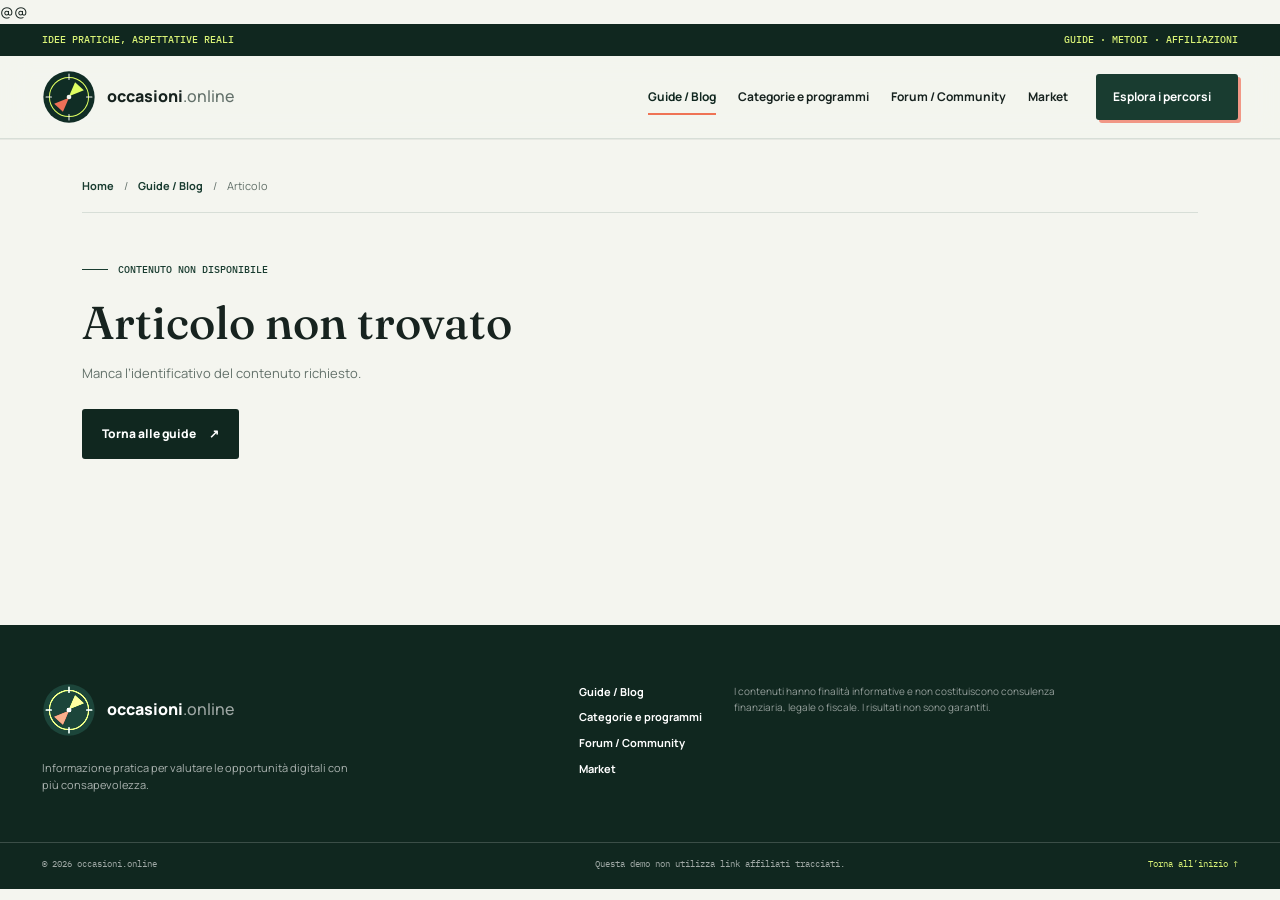
==== commit ac76698c: "Enhance SEO and metadata across the site - Updated meta descriptions, titles, and Open Graph tags fo" ====
--- a/articolo.html
+++ b/articolo.html
@@ -4,8 +4,20 @@
     <meta charset="utf-8" />
     <meta name="viewport" content="width=device-width, initial-scale=1" />
     <meta name="theme-color" content="#102d25" />
-    <meta id="page-description" name="description" content="Leggi le guide di Occasioni.online sui metodi per guadagnare online." />
+  @@
+    <meta id="page-description" name="description" content="Guide pratiche su lavoro digitale, affiliazioni e metodi per guadagnare online con aspettative realistiche." />
+    <link id="page-canonical" rel="canonical" href="https://occasioni.online/articolo.html" />
+    <meta id="page-og-title" property="og:title" content="Guide pratiche — Occasioni.online" />
+    <meta id="page-og-description" property="og:description" content="Guide pratiche su lavoro digitale, affiliazioni e metodi per guadagnare online con aspettative realistiche." />
+    <meta id="page-og-type" property="og:type" content="article" />
+    <meta property="og:site_name" content="Occasioni.online" />
+    <meta property="og:locale" content="it_IT" />
+    <meta id="page-og-url" property="og:url" content="https://occasioni.online/articolo.html" />
+    <meta id="page-twitter-card" name="twitter:card" content="summary" />
+    <meta id="page-twitter-title" name="twitter:title" content="Guide pratiche — Occasioni.online" />
+    <meta id="page-twitter-description" name="twitter:description" content="Guide pratiche su lavoro digitale, affiliazioni e metodi per guadagnare online con aspettative realistiche." />
     <title>Articolo — Occasioni.online</title>
+    <script id="page-structured-data" type="application/ld+json">{"@context":"https://schema.org","@type":"WebPage","name":"Guide pratiche — Occasioni.online","inLanguage":"it-IT"}</script>
     <link rel="preconnect" href="https://fonts.googleapis.com" />
     <link rel="preconnect" href="https://fonts.gstatic.com" crossorigin />
     <link
--- a/occasioni.css
+++ b/occasioni.css
@@ -2273,6 +2273,173 @@
 }
 
 :root {
+  .home-journey {
+    background: var(--paper);
+  }
+
+  .home-journey__inner {
+    max-width: 1500px;
+    padding: 74px 42px 80px;
+    margin: 0 auto;
+  }
+
+  .home-journey__heading {
+    display: flex;
+    justify-content: space-between;
+    align-items: end;
+    gap: 36px;
+    margin-bottom: 34px;
+  }
+
+  .home-journey__heading .eyebrow {
+    margin-bottom: 12px;
+  }
+
+  .home-journey__heading h2 {
+    max-width: 680px;
+    margin: 0;
+    font-family: var(--display);
+    font-size: 42px;
+    font-weight: 500;
+    line-height: 1.08;
+  }
+
+  .home-journey__heading > p {
+    max-width: 390px;
+    margin: 0 0 5px;
+    color: var(--muted);
+    font-size: 13px;
+    line-height: 1.6;
+  }
+
+  .home-journey__steps {
+    display: grid;
+    grid-template-columns: repeat(3, minmax(0, 1fr));
+    margin: 0;
+    padding: 0;
+    border-top: 1px solid var(--line);
+    border-bottom: 1px solid var(--line);
+    list-style: none;
+  }
+
+  .home-journey__step {
+    display: grid;
+    grid-template-columns: 38px minmax(0, 1fr);
+    gap: 16px;
+    min-width: 0;
+    padding: 25px 22px 27px 0;
+    border-right: 1px solid var(--line);
+  }
+
+  .home-journey__step + .home-journey__step {
+    padding-left: 22px;
+  }
+
+  .home-journey__step:last-child {
+    padding-right: 0;
+    border-right: 0;
+  }
+
+  .home-journey__step-number {
+    display: grid;
+    place-items: center;
+    width: 38px;
+    height: 38px;
+    background: var(--coral);
+    color: var(--forest-deep);
+    font-family: var(--mono);
+    font-size: 11px;
+    font-weight: 600;
+  }
+
+  .home-journey__step:nth-child(2) .home-journey__step-number {
+    background: var(--acid);
+  }
+
+  .home-journey__step:nth-child(3) .home-journey__step-number {
+    background: #6ebfca;
+  }
+
+  .home-journey__step h3 {
+    margin: 3px 0 8px;
+    font-family: var(--display);
+    font-size: 23px;
+    font-weight: 500;
+    line-height: 1.15;
+  }
+
+  .home-journey__step p {
+    min-height: 58px;
+    margin: 0;
+    color: var(--muted);
+    font-size: 12px;
+    line-height: 1.6;
+  }
+
+  .home-journey__step-link {
+    display: inline-flex;
+    align-items: center;
+    gap: 7px;
+    margin-top: 17px;
+    color: var(--forest);
+    font-size: 11px;
+    font-weight: 800;
+    text-decoration: none;
+  }
+
+  .home-journey__step-link:hover {
+    color: #a5402e;
+  }
+
+  .home-journey__step-link .lucide {
+    width: 14px;
+    height: 14px;
+  }
+
+  @media (max-width: 760px) {
+    .home-journey__inner {
+      padding: 54px 20px 60px;
+    }
+
+    .home-journey__heading {
+      display: grid;
+      gap: 12px;
+      margin-bottom: 22px;
+    }
+
+    .home-journey__heading h2 {
+      font-size: 32px;
+    }
+
+    .home-journey__steps {
+      grid-template-columns: minmax(0, 1fr);
+    }
+
+    .home-journey__step,
+    .home-journey__step + .home-journey__step,
+    .home-journey__step:last-child {
+      grid-template-columns: 34px minmax(0, 1fr);
+      gap: 14px;
+      padding: 19px 0;
+      border-right: 0;
+      border-bottom: 1px solid var(--line);
+    }
+
+    .home-journey__step:last-child {
+      border-bottom: 0;
+    }
+
+    .home-journey__step-number {
+      width: 34px;
+      height: 34px;
+    }
+
+    .home-journey__step p {
+      min-height: 0;
+    }
+  }
+
+  :root {
   color-scheme: light;
   --ink: #142b25;
   --forest: #1b4d3d;
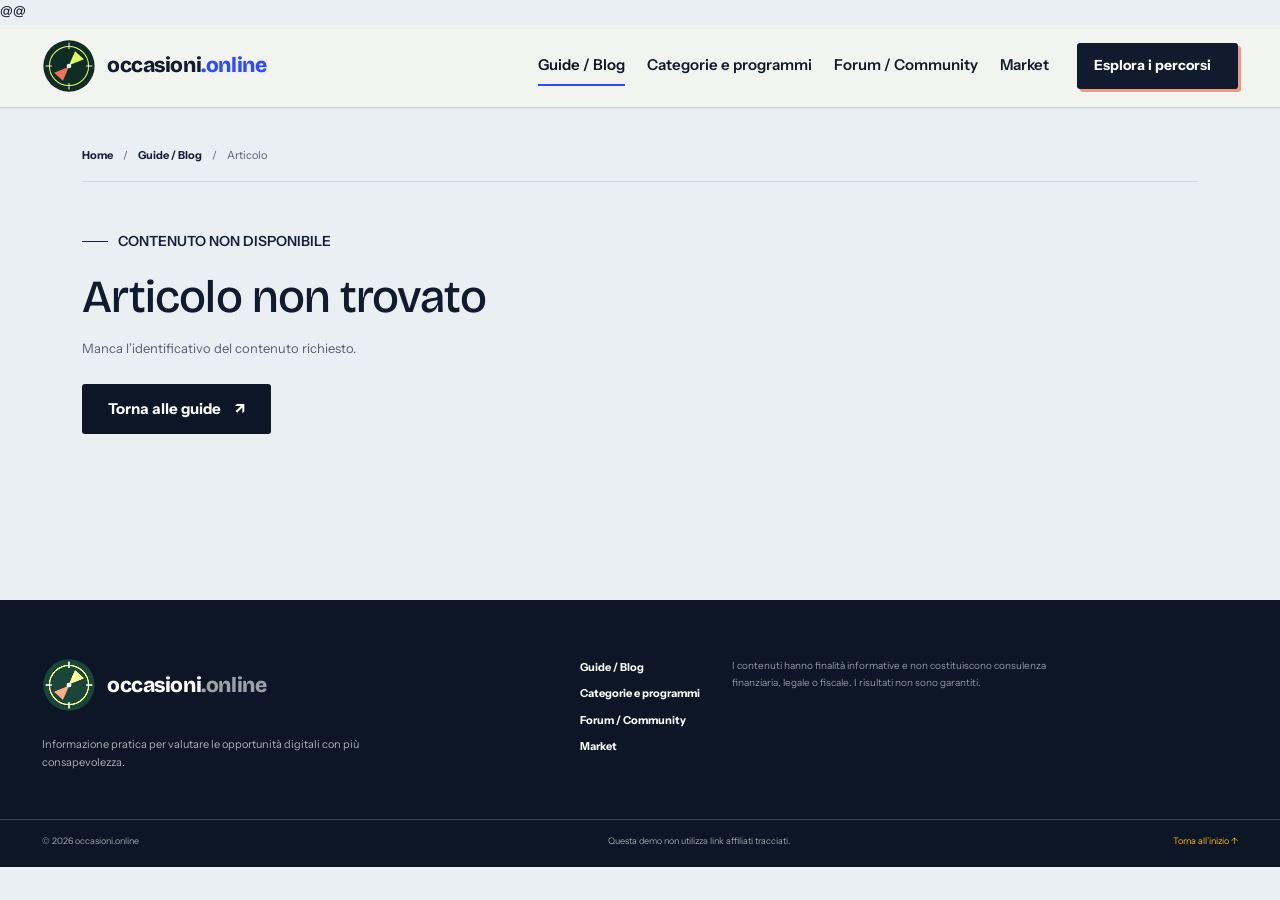
==== commit 15742c18: "Refactor theme and styles across multiple HTML pages - Updated theme color from #102d25 to #101c2e f" ====
--- a/articolo.html
+++ b/articolo.html
@@ -3,7 +3,7 @@
   <head>
     <meta charset="utf-8" />
     <meta name="viewport" content="width=device-width, initial-scale=1" />
-    <meta name="theme-color" content="#102d25" />
+    <meta name="theme-color" content="#101c2e" />
   @@
     <meta id="page-description" name="description" content="Guide pratiche su lavoro digitale, affiliazioni e metodi per guadagnare online con aspettative realistiche." />
     <link id="page-canonical" rel="canonical" href="https://occasioni.online/articolo.html" />
@@ -21,10 +21,11 @@
     <link rel="preconnect" href="https://fonts.googleapis.com" />
     <link rel="preconnect" href="https://fonts.gstatic.com" crossorigin />
     <link
-      href="https://fonts.googleapis.com/css2?family=Fraunces:opsz,wght@9..144,400;9..144,500;9..144,600;9..144,700&family=IBM+Plex+Mono:wght@400;500;600&family=Manrope:wght@400;500;600;700;800&display=swap"
+      href="https://fonts.googleapis.com/css2?family=Bricolage+Grotesque:opsz,wght@12..96,500;12..96,700;12..96,800&family=Instrument+Sans:wght@400;500;600;700&display=swap"
       rel="stylesheet"
     />
     <link rel="stylesheet" href="occasioni.css?v=15" />
+    <link rel="stylesheet" href="theme.css?v=1" />
     <script src="https://unpkg.com/lucide@0.468.0" defer></script>
     <script src="content-pages.js?v=2" defer></script>
   </head>
--- a/theme.css
+++ b/theme.css
@@ -0,0 +1,72 @@
+/* Occasioni.online - tema 2: nebbia, inchiostro, cobalto, ambra. Caricato DOPO occasioni.css */
+:root{
+  --paper:#eaeff3;--ink:#101c2e;--forest:#14213d;--forest-deep:#0c1626;--white:#fff;
+  --acid:#ffb703;--coral:#2f4bff;--sky:#dbe4ff;--muted:#51607a;--line:#cdd7e2;
+  --display:"Bricolage Grotesque","Trebuchet MS",system-ui,sans-serif;
+  --body:"Instrument Sans",system-ui,sans-serif;--mono:var(--body);--ok:#1f9d6b;
+}
+body{font-size:16px;line-height:1.65}
+h1,h2,h3{font-family:var(--display);letter-spacing:-.02em}
+.topline{display:none}
+.eyebrow,.article-card__meta,.directory__filter-label,.program-card__type,.select-field,.market-listing__meta{
+  text-transform:none;letter-spacing:0;font-family:var(--body)}
+.eyebrow{font-size:14px;font-weight:600}
+
+/* header */
+.site-header{background:rgba(234,239,243,.93);backdrop-filter:blur(8px)}
+.brand__name{font-family:var(--display);font-size:21px;font-weight:800;letter-spacing:-.02em}
+.brand__name span{color:var(--coral);font-weight:800}
+.primary-nav{font-size:15px;font-weight:600}
+.primary-nav a{transition:box-shadow .15s}
+.primary-nav a:hover{box-shadow:inset 0 -3px var(--acid)}
+.header-link{padding:10px 18px;border-radius:999px;background:var(--ink);color:#fff;font-size:14px;font-weight:700;text-decoration:none}
+
+/* bottoni */
+.button{min-height:52px;padding:0 26px;border-radius:999px;font-size:15px;letter-spacing:0}
+.button--acid{background:var(--coral);color:#fff}
+.button--dark{background:var(--ink);color:#fff}
+
+/* hero: testo a sinistra, scheda controllo a destra */
+.hero{display:grid;grid-template-columns:minmax(0,1.15fr) minmax(0,.85fr);gap:56px;align-items:center;
+  max-width:1240px;min-height:0;margin:0 auto;padding:76px 42px 84px;overflow:visible;background:transparent;color:var(--ink)}
+.hero::before,.hero::after,.hero__image,.hero__dot{display:none}
+.hero .hero__content{width:auto;max-width:none;margin:0;padding:0;animation:none}
+.hero .hero__content h1{color:var(--ink);font-size:clamp(2.7rem,5.6vw,4.7rem);font-weight:800;line-height:1.03}
+.hero .hero__content h1 em{font-style:normal;color:inherit;font-weight:inherit}
+.hero .hero__content .hero__intro{color:var(--muted);font-size:1.2rem;max-width:34rem;margin:24px 0 32px}
+.hero .hero__content .eyebrow{color:var(--coral)}
+.hero .hero__text-link{color:var(--ink);font-size:15px;font-weight:700}
+.hero__check{background:#fff;border:2px solid var(--ink);border-radius:20px;padding:28px;box-shadow:8px 8px 0 var(--acid)}
+.hero__check h2{font-size:1.4rem;margin:0 0 4px}
+.hero__check>p{margin:0 0 14px;color:var(--muted);font-size:15px}
+.hero__check ul{list-style:none;margin:0;padding:0}
+.hero__check li{display:flex;gap:14px;align-items:flex-start;padding:14px 0;border-top:1px solid var(--line);font-size:15px;color:var(--muted)}
+.hero__check li strong{display:block;font-family:var(--display);font-size:1.05rem;color:var(--ink)}
+.hero__tick{flex:none;width:26px;height:26px;border-radius:50%;background:var(--ok);display:grid;place-items:center;animation:tick-pop .35s both}
+.hero__tick::after{content:"";width:8px;height:14px;border:solid #fff;border-width:0 3px 3px 0;transform:translateY(-1px) rotate(45deg)}
+.hero__check li:nth-child(1) .hero__tick{animation-delay:.3s}.hero__check li:nth-child(2) .hero__tick{animation-delay:.55s}
+.hero__check li:nth-child(3) .hero__tick{animation-delay:.8s}.hero__check li:nth-child(4) .hero__tick{animation-delay:1.05s}
+@keyframes tick-pop{from{transform:scale(0)}to{transform:scale(1)}}
+
+/* aree della home: righe invece di card identiche */
+.home-areas__grid{display:block;border-top:2px solid var(--ink)}
+.home-area{display:grid;grid-template:"icon idx lnk" auto "icon ttl lnk" auto "icon txt lnk" auto/56px minmax(0,1fr) auto;
+  column-gap:24px;align-items:center;padding:28px 8px;background:transparent;border:0;border-bottom:1px solid var(--line);
+  border-radius:0;box-shadow:none;transform:none;transition:background .15s,padding .15s}
+.home-area:hover{background:#fff;padding-inline:20px}
+.home-area__icon{grid-area:icon}.home-area__index{grid-area:idx;font-size:13px;font-weight:600;color:var(--muted)}
+.home-area h3{grid-area:ttl;font-size:1.65rem;margin:0}.home-area p{grid-area:txt;margin:4px 0 0;color:var(--muted);max-width:42rem}
+.home-area__link{grid-area:lnk;padding:9px 18px;border-radius:999px;background:var(--coral);color:#fff;font-size:14px;font-weight:700;white-space:nowrap}
+.home-area:nth-child(n+3) .home-area__link{background:transparent;color:var(--ink);border:1.5px dashed var(--muted)}
+
+/* card dinamiche (guide, programmi, categorie) */
+.article-card,.program-card,.category-link{background:#fff;border:1px solid var(--line);border-radius:14px;box-shadow:none;transition:border-color .15s,transform .15s}
+.article-card:hover,.program-card:hover,.category-link:hover{border-color:var(--ink);transform:translateY(-2px)}
+.article-card__image{border-radius:10px}
+
+@media (max-width:900px){.hero{grid-template-columns:1fr;gap:40px;padding:44px 20px 60px}}
+@media (max-width:760px){
+  .home-area{grid-template:"icon idx" auto "ttl ttl" auto "txt txt" auto "lnk lnk" auto/48px minmax(0,1fr);row-gap:6px}
+  .home-area__link{justify-self:start;margin-top:10px}
+}
+@media (prefers-reduced-motion:reduce){.hero__tick{animation:none}.article-card,.program-card,.category-link{transition:none}}
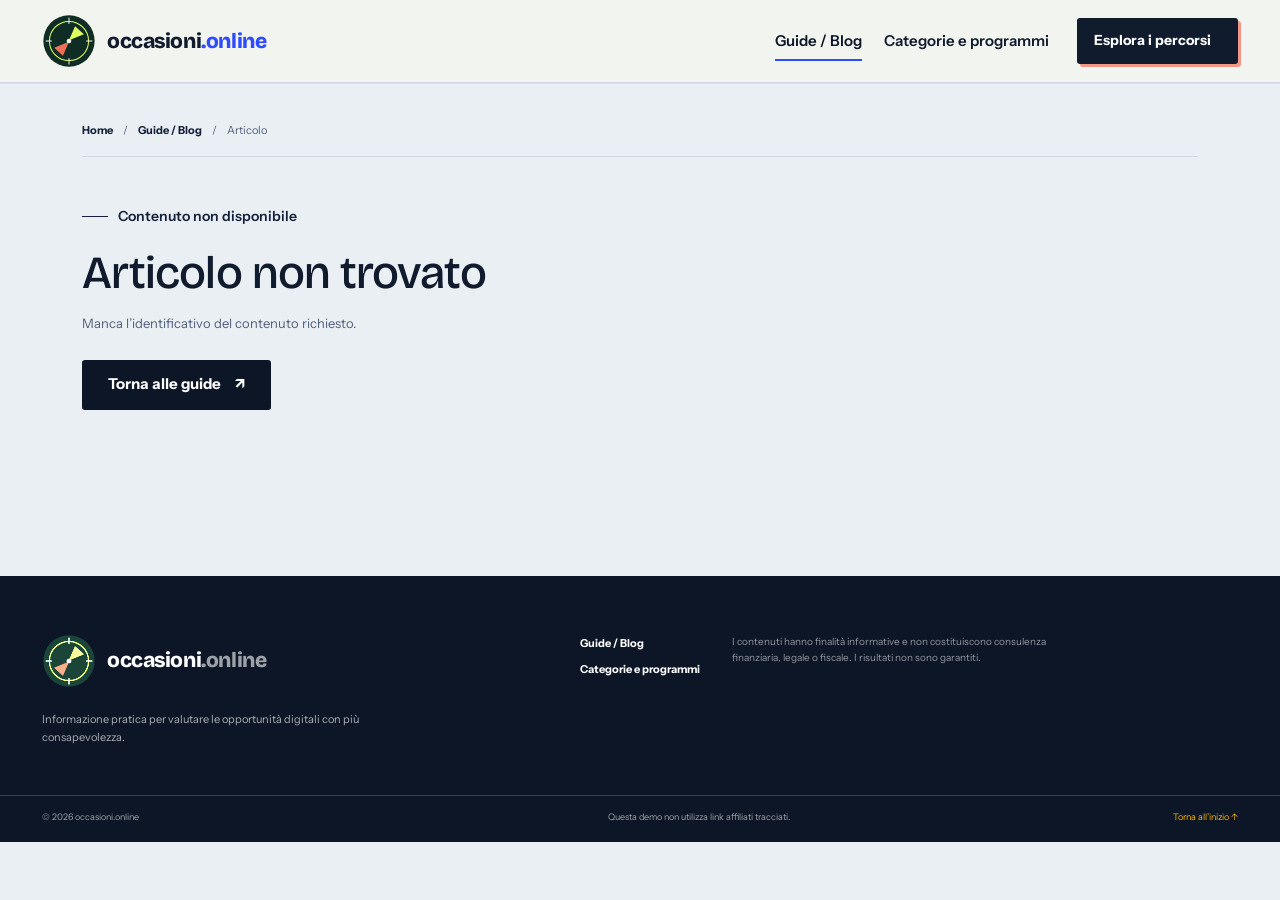
==== commit efda95c7: "Refactor navigation and content structure across multiple pages - Removed links to "Forum / Communit" ====
--- a/articolo.html
+++ b/articolo.html
@@ -4,7 +4,7 @@
     <meta charset="utf-8" />
     <meta name="viewport" content="width=device-width, initial-scale=1" />
     <meta name="theme-color" content="#101c2e" />
-  @@
+   
     <meta id="page-description" name="description" content="Guide pratiche su lavoro digitale, affiliazioni e metodi per guadagnare online con aspettative realistiche." />
     <link id="page-canonical" rel="canonical" href="https://occasioni.online/articolo.html" />
     <meta id="page-og-title" property="og:title" content="Guide pratiche — Occasioni.online" />
@@ -52,8 +52,6 @@
         <nav class="primary-nav" id="primary-navigation" aria-label="Navigazione principale">
           <a href="guide.html" aria-current="page">Guide / Blog</a>
           <a href="opportunita.html">Categorie e programmi</a>
-          <a href="community.html">Forum / Community</a>
-          <a href="market.html">Market</a>
         </nav>
         <a class="header-link" href="opportunita.html">Esplora i percorsi <i data-lucide="arrow-up-right" aria-hidden="true"></i></a>
       </div>
@@ -91,7 +89,7 @@
       </article>
 
       <section class="detail-not-found" id="detail-not-found" aria-labelledby="detail-error-title" hidden>
-        <p class="eyebrow eyebrow--dark"><span class="eyebrow__rule"></span> CONTENUTO NON DISPONIBILE</p>
+        <p class="eyebrow eyebrow--dark"><span class="eyebrow__rule"></span> Contenuto non disponibile</p>
         <h1 id="detail-error-title">Articolo non trovato</h1>
         <p id="detail-error-message">Il link potrebbe non essere corretto o l’articolo non è pubblicato.</p>
         <a class="button button--dark" href="guide.html">Torna alle guide <span aria-hidden="true">↗</span></a>
@@ -110,8 +108,6 @@
         <nav class="footer-nav" aria-label="Navigazione nel footer">
           <a href="guide.html">Guide / Blog</a>
           <a href="opportunita.html">Categorie e programmi</a>
-          <a href="community.html">Forum / Community</a>
-          <a href="market.html">Market</a>
         </nav>
         <p class="site-footer__note">I contenuti hanno finalità informative e non costituiscono consulenza finanziaria, legale o fiscale. I risultati non sono garantiti.</p>
       </div>
--- a/theme.css
+++ b/theme.css
@@ -70,3 +70,35 @@
   .home-area__link{justify-self:start;margin-top:10px}
 }
 @media (prefers-reduced-motion:reduce){.hero__tick{animation:none}.article-card,.program-card,.category-link{transition:none}}
+
+/* ---- pagine interne: intestazioni, griglie, articolo ---- */
+.article-card__number,.category-link__number{display:none}
+.portal-main{max-width:1240px;margin:0 auto}
+.portal-intro{padding:56px 42px 40px;background:transparent;color:var(--ink)}
+.portal-intro h1{font-size:clamp(2.4rem,5vw,4rem);font-weight:800;line-height:1.05;margin:0 0 16px}
+.portal-intro__lead{color:var(--muted);font-size:1.2rem;max-width:40rem}
+.portal-section__heading h2,.section-heading h2{font-size:clamp(1.8rem,3.6vw,2.6rem)}
+.article-grid{display:grid;grid-template-columns:repeat(auto-fill,minmax(300px,1fr));gap:24px}
+.article-card__content{padding:20px 22px 24px}
+.article-card__read{color:var(--coral);font-weight:700}
+.directory{background:var(--ink);color:#eaf0f7}
+.directory h2,.directory h3{color:#fff}
+.directory h2 em{font-style:normal}
+.program-card{background:#fff;color:var(--ink)}
+.community-notice,.disclosure{border-radius:20px}
+.community-notice__index{display:none}
+
+/* articolo: colonna di lettura e riquadro riassuntivo */
+.article-detail{max-width:760px;margin:0 auto;padding:24px 22px 72px}
+.article-detail__header h1{font-size:clamp(2.2rem,4.8vw,3.4rem);font-weight:800;line-height:1.06}
+.article-detail__excerpt{font-size:1.25rem;color:var(--muted)}
+.article-detail__image{border-radius:16px;margin-top:28px}
+.article-detail__body{font-size:1.15rem;line-height:1.8}
+.article-detail__body p{margin:0 0 1.4em}
+.article-detail__points{background:#fff;border:2px solid var(--ink);border-radius:20px;padding:26px 28px;box-shadow:8px 8px 0 var(--acid);margin:40px 0}
+.article-detail__points h2{font-size:1.4rem;margin:0 0 12px}
+.article-detail__points ul{list-style:none;margin:0;padding:0}
+.article-detail__points li{position:relative;padding:12px 0 12px 40px;border-top:1px solid var(--line)}
+.article-detail__points li::before{content:"";position:absolute;left:0;top:14px;width:24px;height:24px;border-radius:50%;background:var(--ok)}
+.article-detail__points li::after{content:"";position:absolute;left:8px;top:19px;width:6px;height:11px;border:solid #fff;border-width:0 3px 3px 0;transform:rotate(45deg)}
+@media (max-width:760px){.portal-intro{padding:36px 20px 28px}.article-detail__points{box-shadow:5px 5px 0 var(--acid)}}
